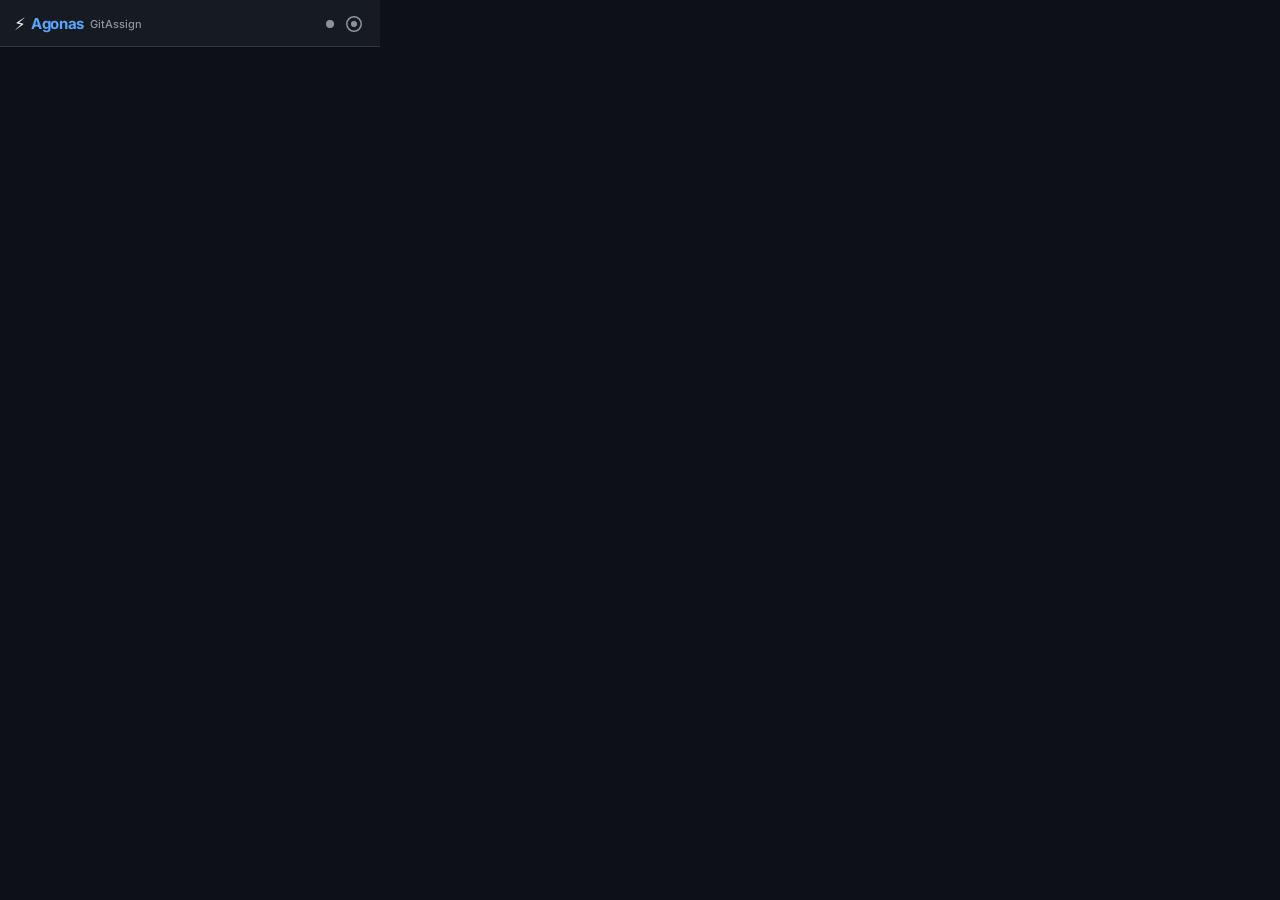
==== extension/popup/popup.html @ e10c2d69 "extension" ====
<!doctype html>
<html lang="en">
<head>
  <meta charset="utf-8" />
  <meta name="viewport" content="width=device-width, initial-scale=1" />
  <title>Agonas GitAssign</title>
  <link rel="preconnect" href="https://fonts.googleapis.com" />
  <link rel="preconnect" href="https://fonts.gstatic.com" crossorigin />
  <link href="https://fonts.googleapis.com/css2?family=Inter:wght@400;500;600;700&display=swap" rel="stylesheet" />
  <link rel="stylesheet" href="popup.css" />
</head>
<body>
  <!-- ══════════════ HEADER ══════════════ -->
  <header class="header">
    <div class="header-brand">
      <span class="brand-icon">⚡</span>
      <span class="brand-name">Agonas</span>
      <span class="brand-sub">GitAssign</span>
    </div>
    <div class="header-actions">
      <div class="auth-dot" id="authDot" title="Not authenticated"></div>
      <img class="user-avatar" id="userAvatar" alt="You" width="24" height="24" style="display:none" />
      <button class="icon-btn" id="settingsBtn" title="Settings" aria-label="Open settings">
        <svg width="16" height="16" viewBox="0 0 16 16" fill="currentColor">
          <path d="M8 0a8 8 0 1 1 0 16A8 8 0 0 1 8 0Zm0 1.5a6.5 6.5 0 1 0 0 13 6.5 6.5 0 0 0 0-13ZM8 5a3 3 0 1 1 0 6 3 3 0 0 1 0-6Z"/>
        </svg>
      </button>
    </div>
  </header>

  <!-- ══════════════ ISSUE BANNER ══════════════ -->
  <div class="issue-banner" id="issueBanner" style="display:none">
    <span class="issue-badge" id="issueBadge"></span>
    <a class="issue-link" id="issueLink" target="_blank" rel="noopener noreferrer">↗</a>
  </div>

  <!-- ══════════════ MAIN CONTENT ══════════════ -->
  <main id="main">

    <!-- Setup prompt (shown when no credentials) -->
    <div class="setup-prompt" id="setupPrompt" style="display:none">
      <div class="setup-icon">🔑</div>
      <p class="setup-title">Setup required</p>
      <p class="setup-desc">Add your GitHub PAT and Gemini API key to start triaging.</p>
      <button class="btn-primary" id="openSettingsBtn">Open Settings</button>
    </div>

    <!-- Not on issue page notice -->
    <div class="setup-prompt" id="notIssuePrompt" style="display:none">
      <div class="setup-icon">📋</div>
      <p class="setup-title">Open a GitHub issue</p>
      <p class="setup-desc">Navigate to any GitHub issue page, then click this popup to triage candidates.</p>
    </div>

    <!-- Loading skeleton -->
    <div id="loadingState" style="display:none">
      <div class="loading-header">
        <div class="skeleton skeleton-badge"></div>
      </div>
      <div class="skeleton-card">
        <div class="skeleton skeleton-line" style="width:60%"></div>
        <div class="skeleton skeleton-bar"></div>
        <div class="skeleton skeleton-line" style="width:80%"></div>
        <div class="skeleton skeleton-line" style="width:45%"></div>
      </div>
      <div class="skeleton-card">
        <div class="skeleton skeleton-line" style="width:50%"></div>
        <div class="skeleton skeleton-bar"></div>
        <div class="skeleton skeleton-line" style="width:70%"></div>
      </div>
      <p class="loading-label" id="loadingLabel">Fetching issue context…</p>
    </div>

    <!-- Error state -->
    <div class="error-state" id="errorState" style="display:none">
      <div class="error-icon">⚠️</div>
      <p class="error-msg" id="errorMsg"></p>
      <button class="btn-secondary" id="retryBtn">Retry</button>
    </div>

    <!-- No candidates state -->
    <div class="setup-prompt" id="noCandidatesState" style="display:none">
      <div class="setup-icon">🔍</div>
      <p class="setup-title">No candidates found</p>
      <p class="setup-desc" id="noCandidatesDesc">No "assign me" style comments detected on this issue yet.</p>
    </div>

    <!-- Candidates list -->
    <div id="candidatesContainer" style="display:none">
      <div id="candidatesList"></div>
    </div>

  </main>

  <!-- ══════════════ FOOTER ══════════════ -->
  <footer class="footer" id="footer" style="display:none">
    <span class="footer-text">Scores via <span class="footer-accent">Gemma 4</span> · <a href="https://agentskills.io" target="_blank" rel="noopener" class="footer-link">agentskills.io</a></span>
    <button class="icon-btn" id="refreshBtn" title="Re-run triage" aria-label="Refresh scores">
      <svg width="14" height="14" viewBox="0 0 16 16" fill="currentColor">
        <path d="M8 3a5 5 0 1 0 4.546 2.914.5.5 0 0 1 .908-.417A6 6 0 1 1 8 2v1z"/>
        <path d="M8 4.466V.534a.25.25 0 0 1 .41-.192l2.36 1.966c.12.1.12.284 0 .384L8.41 4.658A.25.25 0 0 1 8 4.466z"/>
      </svg>
    </button>
  </footer>

  <!-- ══════════════ TOAST ══════════════ -->
  <div class="toast" id="toast" role="alert" aria-live="polite"></div>

  <script type="module" src="popup.js"></script>
</body>
</html>
---- extension/popup/popup.css ----
/* ═══════════════════════════════════════════════════
   Agonas GitAssign — popup.css
   GitHub dark-mode design system
   ═══════════════════════════════════════════════════ */

/* ── Design tokens (exact GitHub palette) ── */
:root {
  --bg:       #0d1117;
  --card:     #161b22;
  --card-top: #0d1f33;
  --line:     #30363d;
  --fg:       #e6edf3;
  --mute:     #8b949e;
  --acc:      #58a6ff;
  --acc-dim:  rgba(88, 166, 255, 0.12);
  --ok:       #3fb950;
  --ok-dim:   rgba(63, 185, 80, 0.12);
  --warn:     #d29922;
  --warn-dim: rgba(210, 153, 34, 0.12);
  --bad:      #f85149;
  --bad-dim:  rgba(248, 81, 73, 0.12);
  --btn-green:#238636;
  --btn-green-hover: #2ea043;
  --radius:   8px;
  --transition: 0.18s ease;
}

/* ── Reset + base ── */
*, *::before, *::after { box-sizing: border-box; margin: 0; padding: 0; }

body {
  width: 380px;
  min-height: 200px;
  max-height: 600px;
  overflow-y: auto;
  background: var(--bg);
  color: var(--fg);
  font-family: 'Inter', system-ui, -apple-system, sans-serif;
  font-size: 13px;
  line-height: 1.5;
  scrollbar-width: thin;
  scrollbar-color: var(--line) var(--bg);
}

body::-webkit-scrollbar { width: 6px; }
body::-webkit-scrollbar-track { background: var(--bg); }
body::-webkit-scrollbar-thumb { background: var(--line); border-radius: 3px; }

a { color: var(--acc); text-decoration: none; }
a:hover { text-decoration: underline; }

/* ── Header ── */
.header {
  display: flex;
  align-items: center;
  justify-content: space-between;
  padding: 12px 14px 10px;
  border-bottom: 1px solid var(--line);
  background: var(--card);
  position: sticky;
  top: 0;
  z-index: 10;
}

.header-brand {
  display: flex;
  align-items: center;
  gap: 5px;
}

.brand-icon {
  font-size: 17px;
  line-height: 1;
}

.brand-name {
  font-size: 15px;
  font-weight: 700;
  color: var(--acc);
  letter-spacing: -0.3px;
}

.brand-sub {
  font-size: 11px;
  color: var(--mute);
  font-weight: 500;
  margin-left: 1px;
}

.header-actions {
  display: flex;
  align-items: center;
  gap: 8px;
}

.auth-dot {
  width: 8px;
  height: 8px;
  border-radius: 50%;
  background: var(--mute);
  transition: background var(--transition);
}

.auth-dot.ok   { background: var(--ok); box-shadow: 0 0 6px var(--ok); }
.auth-dot.fail { background: var(--bad); }

.user-avatar {
  width: 24px;
  height: 24px;
  border-radius: 50%;
  border: 1px solid var(--line);
}

.icon-btn {
  background: none;
  border: none;
  color: var(--mute);
  cursor: pointer;
  padding: 4px;
  border-radius: 4px;
  display: flex;
  align-items: center;
  transition: color var(--transition), background var(--transition);
}

.icon-btn:hover {
  color: var(--fg);
  background: var(--line);
}

/* ── Issue banner ── */
.issue-banner {
  display: flex;
  align-items: center;
  gap: 8px;
  padding: 8px 14px;
  background: var(--acc-dim);
  border-bottom: 1px solid rgba(88, 166, 255, 0.2);
}

.issue-badge {
  font-size: 12px;
  font-weight: 600;
  color: var(--acc);
  white-space: nowrap;
  overflow: hidden;
  text-overflow: ellipsis;
}

.issue-link {
  margin-left: auto;
  flex-shrink: 0;
  font-size: 12px;
  color: var(--mute);
}

/* ── Main padding ── */
main { padding: 10px 10px 4px; }

/* ── Setup / empty prompts ── */
.setup-prompt {
  text-align: center;
  padding: 28px 20px;
}

.setup-icon { font-size: 32px; margin-bottom: 10px; }

.setup-title {
  font-size: 14px;
  font-weight: 600;
  color: var(--fg);
  margin-bottom: 6px;
}

.setup-desc {
  font-size: 12px;
  color: var(--mute);
  margin-bottom: 16px;
  line-height: 1.6;
}

/* ── Buttons ── */
.btn-primary {
  background: var(--acc);
  color: #fff;
  border: none;
  border-radius: var(--radius);
  padding: 7px 18px;
  font-size: 13px;
  font-weight: 600;
  cursor: pointer;
  transition: opacity var(--transition);
}

.btn-primary:hover { opacity: 0.85; }

.btn-secondary {
  background: none;
  color: var(--fg);
  border: 1px solid var(--line);
  border-radius: var(--radius);
  padding: 6px 16px;
  font-size: 13px;
  font-weight: 500;
  cursor: pointer;
  transition: background var(--transition), border-color var(--transition);
}

.btn-secondary:hover { background: var(--card); border-color: var(--mute); }

/* ── Loading skeletons ── */
@keyframes shimmer {
  0%   { background-position: -380px 0; }
  100% { background-position: 380px 0; }
}

.skeleton {
  background: linear-gradient(90deg, var(--card) 25%, #1f2937 50%, var(--card) 75%);
  background-size: 760px 100%;
  animation: shimmer 1.4s infinite;
  border-radius: 4px;
}

.skeleton-badge  { height: 20px; width: 200px; border-radius: 10px; margin-bottom: 10px; }
.skeleton-card   { background: var(--card); border: 1px solid var(--line); border-radius: var(--radius); padding: 14px; margin-bottom: 8px; display: flex; flex-direction: column; gap: 8px; }
.skeleton-line   { height: 12px; }
.skeleton-bar    { height: 6px; width: 100%; border-radius: 3px; }

.loading-label {
  text-align: center;
  font-size: 12px;
  color: var(--mute);
  margin-top: 10px;
  font-style: italic;
}

/* ── Error state ── */
.error-state {
  text-align: center;
  padding: 24px 20px;
}

.error-icon { font-size: 28px; margin-bottom: 8px; }

.error-msg {
  font-size: 12px;
  color: var(--bad);
  margin-bottom: 14px;
  line-height: 1.6;
  word-break: break-word;
}

/* ══════════════════════════════════
   CANDIDATE CARDS
   ══════════════════════════════════ */
.candidate-card {
  background: var(--card);
  border: 1px solid var(--line);
  border-radius: var(--radius);
  padding: 13px 13px 11px;
  margin-bottom: 8px;
  transition: border-color var(--transition), transform var(--transition), opacity var(--transition);
  animation: slideIn 0.22s ease both;
}

@keyframes slideIn {
  from { opacity: 0; transform: translateY(6px); }
  to   { opacity: 1; transform: translateY(0); }
}

.candidate-card.top-candidate {
  border-color: var(--acc);
  background: var(--card-top);
}

.candidate-card.declining {
  opacity: 0;
  transform: translateX(20px) scale(0.97);
  transition: opacity 0.28s ease, transform 0.28s ease;
}

/* Card top row: avatar + username + rank + score */
.card-head {
  display: flex;
  align-items: center;
  gap: 8px;
  margin-bottom: 8px;
}

.avatar {
  width: 32px;
  height: 32px;
  border-radius: 50%;
  border: 1px solid var(--line);
  background: var(--acc-dim);
  display: flex;
  align-items: center;
  justify-content: center;
  font-size: 11px;
  font-weight: 700;
  color: var(--acc);
  flex-shrink: 0;
  overflow: hidden;
}

.avatar img { width: 100%; height: 100%; object-fit: cover; }

.card-identity { flex: 1; min-width: 0; }

.card-username {
  font-weight: 600;
  font-size: 13px;
  white-space: nowrap;
  overflow: hidden;
  text-overflow: ellipsis;
}

.card-username a { color: var(--fg); }
.card-username a:hover { color: var(--acc); text-decoration: none; }

.rank-badge {
  display: inline-flex;
  align-items: center;
  justify-content: center;
  background: var(--line);
  color: var(--mute);
  font-size: 10px;
  font-weight: 700;
  border-radius: 99px;
  padding: 1px 6px;
  margin-left: 5px;
  letter-spacing: 0.3px;
}

.top-candidate .rank-badge {
  background: var(--acc-dim);
  color: var(--acc);
}

.card-score {
  font-size: 22px;
  font-weight: 700;
  flex-shrink: 0;
  line-height: 1;
}

.score-denom {
  font-size: 13px;
  color: var(--mute);
  font-weight: 400;
}

/* Progress bar */
.score-bar {
  height: 5px;
  background: var(--line);
  border-radius: 3px;
  margin-bottom: 8px;
  overflow: hidden;
}

.score-bar-fill {
  height: 100%;
  border-radius: 3px;
  background: var(--acc);
  transition: width 0.6s cubic-bezier(0.23, 1, 0.32, 1);
}

/* Risk + flags row */
.card-badges {
  display: flex;
  flex-wrap: wrap;
  gap: 5px;
  margin-bottom: 7px;
  align-items: center;
}

.risk-badge {
  font-size: 11px;
  font-weight: 600;
  padding: 1px 8px;
  border-radius: 99px;
  border: 1px solid;
}

.risk-Low    { color: var(--ok);   border-color: var(--ok);   background: var(--ok-dim); }
.risk-Medium { color: var(--warn); border-color: var(--warn); background: var(--warn-dim); }
.risk-High   { color: var(--bad);  border-color: var(--bad);  background: var(--bad-dim); }

.flag-chip {
  font-size: 10px;
  font-weight: 600;
  padding: 1px 7px;
  border-radius: 4px;
  background: var(--bad-dim);
  color: var(--bad);
}

.flag-chip.good {
  background: var(--ok-dim);
  color: var(--ok);
}

/* Justification */
.card-justification {
  font-size: 12px;
  color: var(--mute);
  margin-bottom: 7px;
  line-height: 1.55;
}

/* Stats row */
.card-stats {
  font-size: 11px;
  color: var(--mute);
  margin-bottom: 10px;
}

.card-stats span { margin-right: 2px; }

/* CTA banner (top candidate only) */
.cta-banner {
  display: flex;
  align-items: center;
  gap: 7px;
  background: var(--ok-dim);
  border: 1px solid rgba(63, 185, 80, 0.3);
  border-radius: 6px;
  padding: 7px 11px;
  margin-bottom: 8px;
  font-size: 12px;
  font-weight: 600;
  color: var(--ok);
}

.cta-banner .cta-icon { font-size: 14px; flex-shrink: 0; }

/* Action buttons */
.card-actions {
  display: flex;
  gap: 7px;
}

.btn-assign {
  flex: 1;
  background: var(--btn-green);
  color: #fff;
  border: none;
  border-radius: 6px;
  padding: 6px 10px;
  font-size: 12px;
  font-weight: 600;
  cursor: pointer;
  transition: background var(--transition), opacity var(--transition);
  display: flex;
  align-items: center;
  justify-content: center;
  gap: 5px;
}

.btn-assign:hover { background: var(--btn-green-hover); }
.btn-assign:disabled { opacity: 0.5; cursor: not-allowed; }

.btn-decline {
  flex: 1;
  background: none;
  color: var(--mute);
  border: 1px solid var(--line);
  border-radius: 6px;
  padding: 6px 10px;
  font-size: 12px;
  font-weight: 500;
  cursor: pointer;
  transition: color var(--transition), border-color var(--transition), background var(--transition);
}

.btn-decline:hover {
  color: var(--bad);
  border-color: var(--bad);
  background: var(--bad-dim);
}

/* ── Footer ── */
.footer {
  display: flex;
  align-items: center;
  justify-content: space-between;
  padding: 8px 14px;
  border-top: 1px solid var(--line);
  background: var(--card);
  position: sticky;
  bottom: 0;
}

.footer-text { font-size: 11px; color: var(--mute); }
.footer-accent { color: var(--acc); font-weight: 600; }
.footer-link { color: var(--mute); }
.footer-link:hover { color: var(--acc); text-decoration: underline; }

/* ── Toast notifications ── */
.toast {
  position: fixed;
  bottom: 44px;
  left: 50%;
  transform: translateX(-50%) translateY(10px);
  background: var(--card);
  border: 1px solid var(--line);
  border-radius: 8px;
  padding: 8px 14px;
  font-size: 12px;
  font-weight: 600;
  color: var(--fg);
  white-space: nowrap;
  opacity: 0;
  pointer-events: none;
  transition: opacity 0.2s ease, transform 0.2s ease;
  z-index: 100;
}

.toast.show {
  opacity: 1;
  transform: translateX(-50%) translateY(0);
}

.toast.success { border-color: var(--ok); color: var(--ok); }
.toast.error   { border-color: var(--bad); color: var(--bad); }

/* ── Rotating refresh icon ── */
@keyframes spin { to { transform: rotate(360deg); } }
.icon-btn.spinning svg { animation: spin 0.7s linear infinite; }
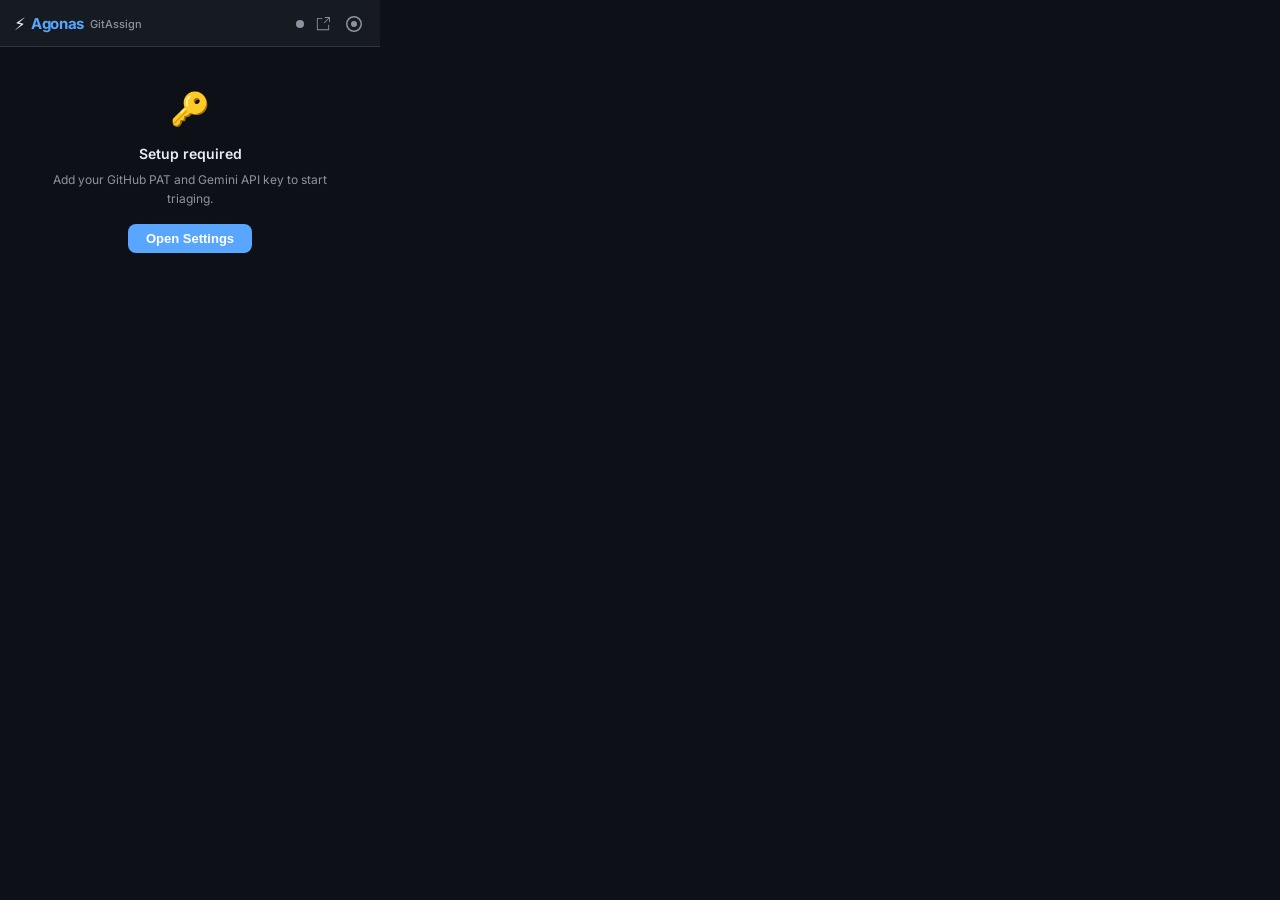
==== commit 63caeefa: "feat: implement core extension UI, scoring engine, API integration, and test suite" ====
--- a/extension/popup/popup.html
+++ b/extension/popup/popup.html
@@ -20,6 +20,11 @@
     <div class="header-actions">
       <div class="auth-dot" id="authDot" title="Not authenticated"></div>
       <img class="user-avatar" id="userAvatar" alt="You" width="24" height="24" style="display:none" />
+      <button class="icon-btn" id="popoutBtn" title="Open in persistent detached window" aria-label="Pop out">
+        <svg width="14" height="14" viewBox="0 0 16 16" fill="currentColor">
+          <path d="M1.5 1a.5.5 0 0 0-.5.5v13a.5.5 0 0 0 .5.5h13a.5.5 0 0 0 .5-.5V9a.5.5 0 0 0-1 0v5H2V2h5a.5.5 0 0 0 0-1H1.5zM10 .5a.5.5 0 0 1 .5-.5h5a.5.5 0 0 1 .5.5v5a.5.5 0 0 1-1 0V1.707L9.854 6.854a.5.5 0 0 1-.708-.708L14.293 1H10.5A.5.5 0 0 1 10 .5z"/>
+        </svg>
+      </button>
       <button class="icon-btn" id="settingsBtn" title="Settings" aria-label="Open settings">
         <svg width="16" height="16" viewBox="0 0 16 16" fill="currentColor">
           <path d="M8 0a8 8 0 1 1 0 16A8 8 0 0 1 8 0Zm0 1.5a6.5 6.5 0 1 0 0 13 6.5 6.5 0 0 0 0-13ZM8 5a3 3 0 1 1 0 6 3 3 0 0 1 0-6Z"/>
@@ -27,6 +32,12 @@
       </button>
     </div>
   </header>
+
+  <!-- ══════════════ TAB SWITCHER BANNER ══════════════ -->
+  <div class="tab-switcher-banner" id="tabSwitcherBanner" style="display:none">
+    <span class="tab-switcher-text" id="tabSwitcherText">Current tab: repo#123</span>
+    <button class="btn-triage-tab" id="triageTabBtn">Triage Tab ⚡</button>
+  </div>
 
   <!-- ══════════════ ISSUE BANNER ══════════════ -->
   <div class="issue-banner" id="issueBanner" style="display:none">
@@ -52,7 +63,7 @@
       <p class="setup-desc">Navigate to any GitHub issue page, then click this popup to triage candidates.</p>
     </div>
 
-    <!-- Loading skeleton -->
+    <!-- Loading skeleton & progress with Cancel -->
     <div id="loadingState" style="display:none">
       <div class="loading-header">
         <div class="skeleton skeleton-badge"></div>
@@ -68,7 +79,10 @@
         <div class="skeleton skeleton-bar"></div>
         <div class="skeleton skeleton-line" style="width:70%"></div>
       </div>
-      <p class="loading-label" id="loadingLabel">Fetching issue context…</p>
+      <div class="loading-progress-row">
+        <p class="loading-label" id="loadingLabel">Reading comments…</p>
+        <button class="btn-cancel" id="cancelLoadingBtn" title="Cancel request">Cancel</button>
+      </div>
     </div>
 
     <!-- Error state -->
@@ -82,7 +96,14 @@
     <div class="setup-prompt" id="noCandidatesState" style="display:none">
       <div class="setup-icon">🔍</div>
       <p class="setup-title">No candidates found</p>
-      <p class="setup-desc" id="noCandidatesDesc">No "assign me" style comments detected on this issue yet.</p>
+      <p class="setup-desc" id="noCandidatesDesc">No comments found on this issue yet.</p>
+    </div>
+
+    <!-- Background Gemma Progress Banner (shown while cards are already rendered) -->
+    <div class="gemma-progress-bar" id="gemmaProgressBar" style="display:none">
+      <span class="spinner-inline"></span>
+      <span class="gemma-progress-label" id="gemmaProgressLabel">Asking Gemma…</span>
+      <button class="btn-cancel-sm" id="cancelGemmaBtn" title="Keep preliminary scores">Cancel</button>
     </div>
 
     <!-- Candidates list -->
@@ -94,13 +115,16 @@
 
   <!-- ══════════════ FOOTER ══════════════ -->
   <footer class="footer" id="footer" style="display:none">
-    <span class="footer-text">Scores via <span class="footer-accent">Gemma 4</span> · <a href="https://agentskills.io" target="_blank" rel="noopener" class="footer-link">agentskills.io</a></span>
-    <button class="icon-btn" id="refreshBtn" title="Re-run triage" aria-label="Refresh scores">
-      <svg width="14" height="14" viewBox="0 0 16 16" fill="currentColor">
-        <path d="M8 3a5 5 0 1 0 4.546 2.914.5.5 0 0 1 .908-.417A6 6 0 1 1 8 2v1z"/>
-        <path d="M8 4.466V.534a.25.25 0 0 1 .41-.192l2.36 1.966c.12.1.12.284 0 .384L8.41 4.658A.25.25 0 0 1 8 4.466z"/>
-      </svg>
-    </button>
+    <span class="footer-text">Scores via <span class="footer-accent" id="footerEngine">Gemma 4</span></span>
+    <div class="footer-actions">
+      <button class="btn-rerun-gemma" id="rerunGemmaBtn" title="Re-run Gemma (bypass cache)">Re-run Gemma</button>
+      <button class="icon-btn" id="refreshBtn" title="Re-run entire triage" aria-label="Refresh scores">
+        <svg width="14" height="14" viewBox="0 0 16 16" fill="currentColor">
+          <path d="M8 3a5 5 0 1 0 4.546 2.914.5.5 0 0 1 .908-.417A6 6 0 1 1 8 2v1z"/>
+          <path d="M8 4.466V.534a.25.25 0 0 1 .41-.192l2.36 1.966c.12.1.12.284 0 .384L8.41 4.658A.25.25 0 0 1 8 4.466z"/>
+        </svg>
+      </button>
+    </div>
   </footer>
 
   <!-- ══════════════ TOAST ══════════════ -->
--- a/extension/popup/popup.css
+++ b/extension/popup/popup.css
@@ -42,6 +42,13 @@
   scrollbar-color: var(--line) var(--bg);
 }
 
+body.detached {
+  width: 100%;
+  min-width: 320px;
+  max-height: none;
+  height: 100vh;
+}
+
 body::-webkit-scrollbar { width: 6px; }
 body::-webkit-scrollbar-track { background: var(--bg); }
 body::-webkit-scrollbar-thumb { background: var(--line); border-radius: 3px; }
@@ -126,6 +133,43 @@
 .icon-btn:hover {
   color: var(--fg);
   background: var(--line);
+}
+
+/* ── Tab Switcher banner ── */
+.tab-switcher-banner {
+  display: flex;
+  align-items: center;
+  justify-content: space-between;
+  gap: 8px;
+  padding: 6px 14px;
+  background: rgba(63, 185, 80, 0.12);
+  border-bottom: 1px solid rgba(63, 185, 80, 0.25);
+  font-size: 11.5px;
+}
+
+.tab-switcher-text {
+  color: var(--ok);
+  font-weight: 500;
+  white-space: nowrap;
+  overflow: hidden;
+  text-overflow: ellipsis;
+}
+
+.btn-triage-tab {
+  flex-shrink: 0;
+  background: var(--btn-green);
+  color: #fff;
+  border: none;
+  border-radius: 4px;
+  padding: 3px 8px;
+  font-size: 11px;
+  font-weight: 600;
+  cursor: pointer;
+  transition: background var(--transition);
+}
+
+.btn-triage-tab:hover {
+  background: var(--btn-green-hover);
 }
 
 /* ── Issue banner ── */
@@ -226,12 +270,37 @@
 .skeleton-line   { height: 12px; }
 .skeleton-bar    { height: 6px; width: 100%; border-radius: 3px; }
 
+.loading-progress-row {
+  display: flex;
+  align-items: center;
+  justify-content: center;
+  gap: 10px;
+  margin-top: 12px;
+}
+
 .loading-label {
   text-align: center;
   font-size: 12px;
   color: var(--mute);
-  margin-top: 10px;
   font-style: italic;
+}
+
+.btn-cancel {
+  background: none;
+  border: 1px solid var(--line);
+  color: var(--mute);
+  border-radius: 4px;
+  padding: 3px 10px;
+  font-size: 11px;
+  font-weight: 500;
+  cursor: pointer;
+  transition: all var(--transition);
+}
+
+.btn-cancel:hover {
+  color: var(--bad);
+  border-color: var(--bad);
+  background: var(--bad-dim);
 }
 
 /* ── Error state ── */
@@ -401,6 +470,25 @@
   color: var(--ok);
 }
 
+.flag-chip.warn {
+  background: var(--warn-dim);
+  color: var(--warn);
+  border: 1px solid rgba(210, 153, 34, 0.28);
+}
+
+.near-tie-note {
+  margin: 10px 0 6px;
+  padding: 8px 12px;
+  background: var(--warn-dim);
+  border: 1px solid rgba(210, 153, 34, 0.35);
+  border-radius: var(--radius);
+  color: var(--warn);
+  font-size: 12px;
+  font-weight: 500;
+  text-align: center;
+  line-height: 1.4;
+}
+
 /* Justification */
 .card-justification {
   font-size: 12px;
@@ -478,6 +566,109 @@
   color: var(--bad);
   border-color: var(--bad);
   background: var(--bad-dim);
+}
+
+/* ── Background Gemma Progress Bar ── */
+.gemma-progress-bar {
+  display: flex;
+  align-items: center;
+  gap: 8px;
+  background: rgba(88, 166, 255, 0.08);
+  border: 1px solid rgba(88, 166, 255, 0.22);
+  border-radius: var(--radius);
+  padding: 6px 10px;
+  margin-bottom: 10px;
+  font-size: 11px;
+  color: var(--acc);
+}
+
+.spinner-inline {
+  width: 12px;
+  height: 12px;
+  border: 2px solid rgba(88, 166, 255, 0.25);
+  border-top-color: var(--acc);
+  border-radius: 50%;
+  animation: spin 0.7s linear infinite;
+  flex-shrink: 0;
+}
+
+.gemma-progress-label {
+  flex: 1;
+  font-weight: 500;
+}
+
+.btn-cancel-sm {
+  background: none;
+  border: 1px solid rgba(88, 166, 255, 0.3);
+  color: var(--mute);
+  border-radius: 4px;
+  padding: 1px 7px;
+  font-size: 10px;
+  cursor: pointer;
+  transition: all var(--transition);
+}
+
+.btn-cancel-sm:hover {
+  color: var(--bad);
+  border-color: var(--bad);
+  background: var(--bad-dim);
+}
+
+/* ── Preliminary & Heuristic Badges on Cards ── */
+.badge-preliminary {
+  display: inline-flex;
+  align-items: center;
+  gap: 4px;
+  font-size: 10px;
+  font-weight: 600;
+  padding: 1px 7px;
+  border-radius: 99px;
+  background: var(--warn-dim);
+  color: var(--warn);
+  border: 1px solid rgba(210, 153, 34, 0.3);
+  animation: pulse 1.6s ease-in-out infinite alternate;
+}
+
+@keyframes pulse {
+  0%   { opacity: 0.75; }
+  100% { opacity: 1; }
+}
+
+.badge-heuristic {
+  display: inline-flex;
+  align-items: center;
+  font-size: 10px;
+  font-weight: 600;
+  padding: 1px 7px;
+  border-radius: 99px;
+  background: var(--line);
+  color: var(--mute);
+  border: 1px solid rgba(255, 255, 255, 0.1);
+}
+
+/* ── Footer actions ── */
+.footer-actions {
+  display: flex;
+  align-items: center;
+  gap: 6px;
+}
+
+.btn-rerun-gemma {
+  background: none;
+  border: 1px solid var(--line);
+  color: var(--mute);
+  border-radius: 4px;
+  padding: 2px 7px;
+  font-size: 10px;
+  font-weight: 600;
+  cursor: pointer;
+  transition: all var(--transition);
+}
+
+.btn-rerun-gemma:hover {
+  color: var(--acc);
+  border-color: var(--acc);
+  background: var(--acc-dim);
 }
 
 /* ── Footer ── */
